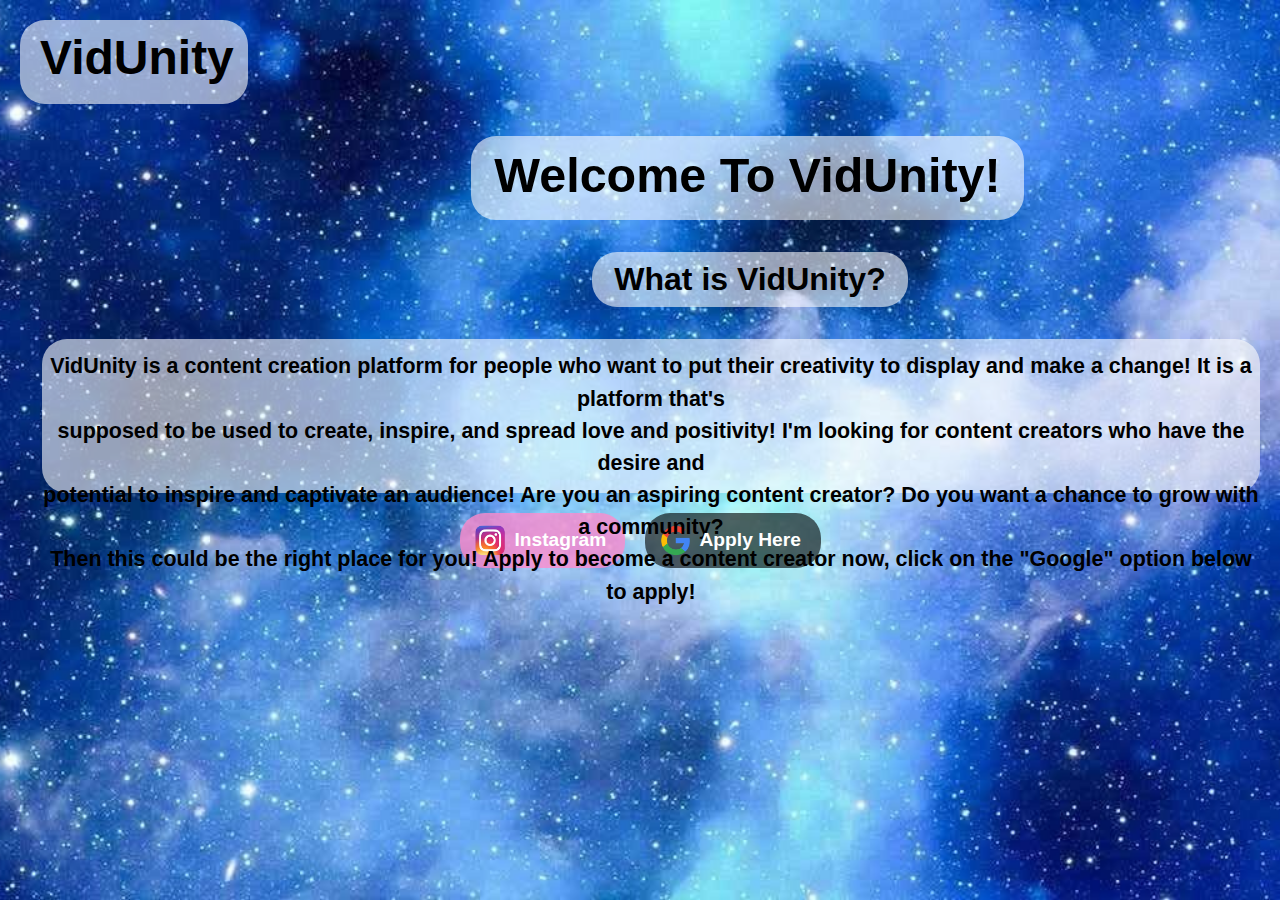
==== index.html @ 512687b1 "Add files via upload" ====
<!DOCTYPE html>
<html lang="en-US">
<head>
  <meta charset="UTF-8">
  <meta name="viewport" content="width=device-width, initial-scale=1">
  <meta name="robots" content="max-image-preview:large">
  <title>VidUnity</title>

  <!-- Link to the extracted CSS file -->
  <link rel="stylesheet" href="style.css">
</head>

<body class="home">

  <div class="site-blocks">
    <div class="background_image" style="background-image:url('Images/Blue\ Aesthetic\ Background.jpg'); background-size:cover;">

        <div class="branding">
          <h1 class="site-title"><a href="index.html">VidUnity</a></h1>
        </div>

        <nav class="site-navigation">
          <ul class="menu">
            <li class="menu-item"><a href="index.html">Home</a></li>
            <!-- Additional menu items -->
          </ul>
        </nav>

        <main>
          <section class="intro">
            <div class="welcome"><h1><div class="welcome_text">Welcome To VidUnity!</div></h1></div>
            <h3><div class="what_is_vidunity">What is VidUnity?</div></h3>
            <p><b>VidUnity is a content creation platform for people who want to put their creativity to display and make a change!
              It is a platform that's <br> supposed to be used to create, inspire, and spread love and positivity! I'm looking for
              content creators who have the desire and <br> potential to inspire and captivate an audience! Are you an aspiring
              content creator? Do you want a chance to grow with a community? <br> Then this could be the right place for you! Apply
              to become a content creator now, click on the "Google" option below to apply!</b>
            </p>
          </section>
    
          <section class="social-links">
            <ul>
              <li class="instagram"><a href="https://www.instagram.com/aadya_deshbhakt" target="_blank"><img src="Images/Insta Icon.png" class="insta_icon"><b>Instagram</b></a></li>
              <li class="google"><a href="https://forms.gle/xAC3JirNxFu31mDp6" target="_blank"><img src="Images/google-icon.png" class="google_icon"><b>Apply Here</b></a></li>
            </ul>
          </section>
        </main>

      </div>
    </div>

    <footer>
      <h5>A Website By Aadya</h5>
    </footer>

  </div>
</body>
</html>
---- style.css ----
/* General body styles */
body {
    font-family: 'Public Sans', sans-serif;
    margin: 0;
    padding: 0;
    background-color: #171bff;
    overflow-x: hidden;
  }
  
  a{
    color: #ffffff;
    text-decoration: none;
  }
  
  /* Fullscreen background with flexible content alignment */
  .background_image {
    background-size: cover;
    background-position: center;
    background-repeat: no-repeat;
    height: 100vh; /* Fullscreen height */
    display: flex;
    flex-direction: column;
    /* justify-content: center; (Vertically center content)
    align-items: center;     (Horizontally center content)
    text-align: center; */
    padding: 20px;
    box-sizing: border-box;
  }

  .branding{
    background-color: #ffffff96;
    max-width: 228px;
    max-height: 84px;
    border-radius: 25px;
  }
  
  /* Header content styles */
  .site-title {
    font-size: 3rem;
    color: #000000;
    margin-left: 20px;
    margin-top: 10px;
    font-family: 'Montserrat', sans-serif;
  }
  
  .site-title a {
    text-decoration: none;
    color: inherit;
  }
  
  .site-navigation {
    margin-top: -72px;
    /*margin-left: 1200px;*/
    display: none;
  }
  
  .menu {
    list-style-type: none;
    padding: 0;
    display: flex;
    justify-content: center;
  }
  
  .menu-item a {
    text-decoration: none;
    color: #000000;
    font-size: 1.2rem;
    font-family: 'Poppins', sans-serif;
  }
  
  /* Intro section */
  .intro {
    margin-top: 20px;
    color: #000000;
    align-items: center;
    text-align: center;
  }
  
  .intro h1 {
    font-size: 3.03rem;
    margin-bottom: 10px;
    margin-left: 451px;
    background-color: #ffffff96;
    max-width: 553px;
    height: 84px;
    border-radius: 25px;
  }
  .welcome_text{
    position: relative;
    top: 11px;
  }
  .intro h3 {
    font-size: 2rem;
    margin-left: 572px;
    background-color: #ffffff96;
    max-width: 316px;
    height: 55px;
    border-radius: 25px;
  }
  .what_is_vidunity{
    position: relative;
    top: 9px;
  }
  
  .intro p {
    font-size: 1.34rem;
    line-height: 1.5;
    margin-bottom: 20px;
    max-width: 1422px;
    height: 154px;
    margin-left: 22px;
    background-color: #ffffff96;
    border-radius: 25px;
  }
  .intro b{
    position: relative;
    top: 11px;
  }
  
  /* Social Links */
  .social-links ul {
    list-style-type: none;
    padding: 0;
    display: flex;
    justify-content: center;
  }
  
  .social-links li {
    margin: 0 10px;
    font-size: 1.2rem;
  }

  .instagram{
    background-color: #ff8accc6;
    width: 165px;
    height: 55px;
    border-radius: 25px;
  }
  .instagram b{
    padding-left: 8px;
    position: relative;
    bottom: 11px;
  }
  .insta_icon{
    width: 33px;
    padding-left: 14px;
    padding-top: 11px;
  }

  .google{
    background-color: #0000009b;
    width: 176px;
    height: 55px;
    border-radius: 25px;
  }
  .google b{
    padding-left: 8px;
    position: relative;
    bottom: 11px;
  }
  .google_icon{
    width: 33px;
    padding-left: 14px;
    padding-top: 11px;
  }
  
  /* Footer */
  footer {
    display: none;
    text-align: center;
    padding: 20px;
    background-color: #333;
    color: #fff;
    font-family: 'Public Sans', sans-serif;
  }
  
  /* Align and layout styles */
  .aligncenter {
    justify-content: center;
    margin-left: auto;
    margin-right: auto;
  }
  
  .is-layout-constrained {
    max-width: 1200px;
    margin: 0 auto;
  }
  
  .is-layout-flex {
    display: flex;
    flex-wrap: wrap;
  }
  
  /* Font and typography adjustments */
  .has-large-font-size {
    font-size: 24px !important;
  }
  
  .has-small-font-size {
    font-size: 14px !important;
  }
  
  /* Additional layout and alignment tweaks */
  .has-text-align-center {
    text-align: center;
  }
  
  .is-layout-flow > .alignleft {
    float: left;
    margin-right: 2em;
  }
  
  .is-layout-flow > .alignright {
    float: right;
    margin-left: 2em;
  }
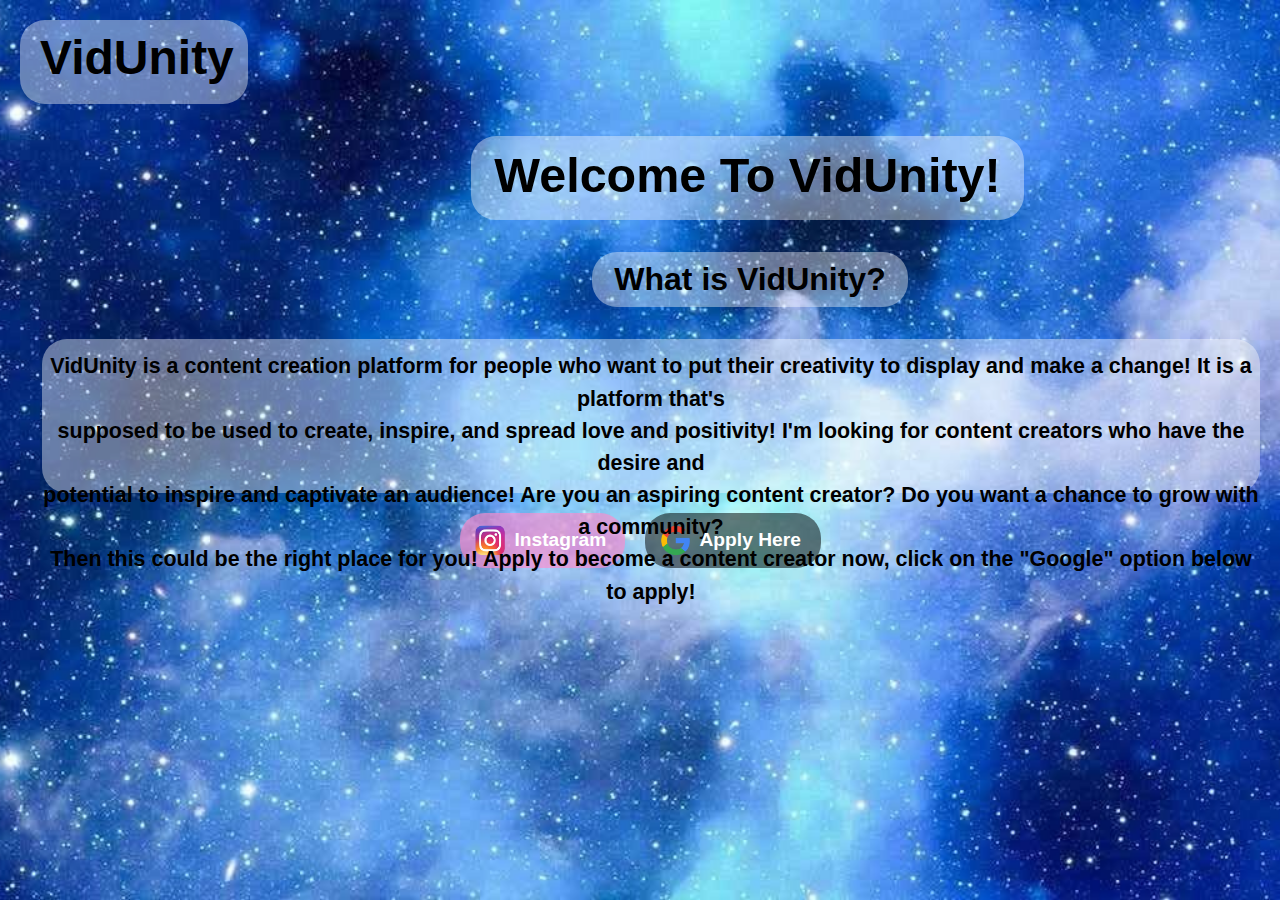
==== commit 3b03c32e: "Update index.html" ====
--- a/index.html
+++ b/index.html
@@ -13,7 +13,7 @@
 <body class="home">
 
   <div class="site-blocks">
-    <div class="background_image" style="background-image:url('Images/Blue\ Aesthetic\ Background.jpg'); background-size:cover;">
+    <div class="background_image" style="background-image:url('images/Blue\ Aesthetic\ Background.jpg'); background-size:cover;">
 
         <div class="branding">
           <h1 class="site-title"><a href="index.html">VidUnity</a></h1>
@@ -40,8 +40,8 @@
     
           <section class="social-links">
             <ul>
-              <li class="instagram"><a href="https://www.instagram.com/aadya_deshbhakt" target="_blank"><img src="Images/Insta Icon.png" class="insta_icon"><b>Instagram</b></a></li>
-              <li class="google"><a href="https://forms.gle/xAC3JirNxFu31mDp6" target="_blank"><img src="Images/google-icon.png" class="google_icon"><b>Apply Here</b></a></li>
+              <li class="instagram"><a href="https://www.instagram.com/aadya_deshbhakt" target="_blank"><img src="images/Insta Icon.png" class="insta_icon"><b>Instagram</b></a></li>
+              <li class="google"><a href="https://forms.gle/xAC3JirNxFu31mDp6" target="_blank"><img src="images/google-icon.png" class="google_icon"><b>Apply Here</b></a></li>
             </ul>
           </section>
         </main>
--- a/style.css
+++ b/style.css
@@ -1,10 +1,10 @@
 /* General body styles */
 body {
-    font-family: 'Public Sans', sans-serif;
     margin: 0;
     padding: 0;
     background-color: #171bff;
     overflow-x: hidden;
+    font-family: Arial, Helvetica, sans-serif;
   }
   
   a{
@@ -28,7 +28,7 @@
   }
 
   .branding{
-    background-color: #ffffff96;
+    background-color: #ffffff66;
     max-width: 228px;
     max-height: 84px;
     border-radius: 25px;
@@ -40,7 +40,6 @@
     color: #000000;
     margin-left: 20px;
     margin-top: 10px;
-    font-family: 'Montserrat', sans-serif;
   }
   
   .site-title a {
@@ -64,8 +63,6 @@
   .menu-item a {
     text-decoration: none;
     color: #000000;
-    font-size: 1.2rem;
-    font-family: 'Poppins', sans-serif;
   }
   
   /* Intro section */
@@ -80,7 +77,7 @@
     font-size: 3.03rem;
     margin-bottom: 10px;
     margin-left: 451px;
-    background-color: #ffffff96;
+    background-color: #ffffff66;
     max-width: 553px;
     height: 84px;
     border-radius: 25px;
@@ -92,7 +89,7 @@
   .intro h3 {
     font-size: 2rem;
     margin-left: 572px;
-    background-color: #ffffff96;
+    background-color: #ffffff66;
     max-width: 316px;
     height: 55px;
     border-radius: 25px;
@@ -109,7 +106,7 @@
     max-width: 1422px;
     height: 154px;
     margin-left: 22px;
-    background-color: #ffffff96;
+    background-color: #ffffff66;
     border-radius: 25px;
   }
   .intro b{
@@ -131,7 +128,7 @@
   }
 
   .instagram{
-    background-color: #ff8accc6;
+    background-color: #ff8acca4;
     width: 165px;
     height: 55px;
     border-radius: 25px;
@@ -148,7 +145,7 @@
   }
 
   .google{
-    background-color: #0000009b;
+    background-color: #00000083;
     width: 176px;
     height: 55px;
     border-radius: 25px;
@@ -171,7 +168,6 @@
     padding: 20px;
     background-color: #333;
     color: #fff;
-    font-family: 'Public Sans', sans-serif;
   }
   
   /* Align and layout styles */
@@ -214,4 +210,4 @@
     float: right;
     margin-left: 2em;
   }
-  +  
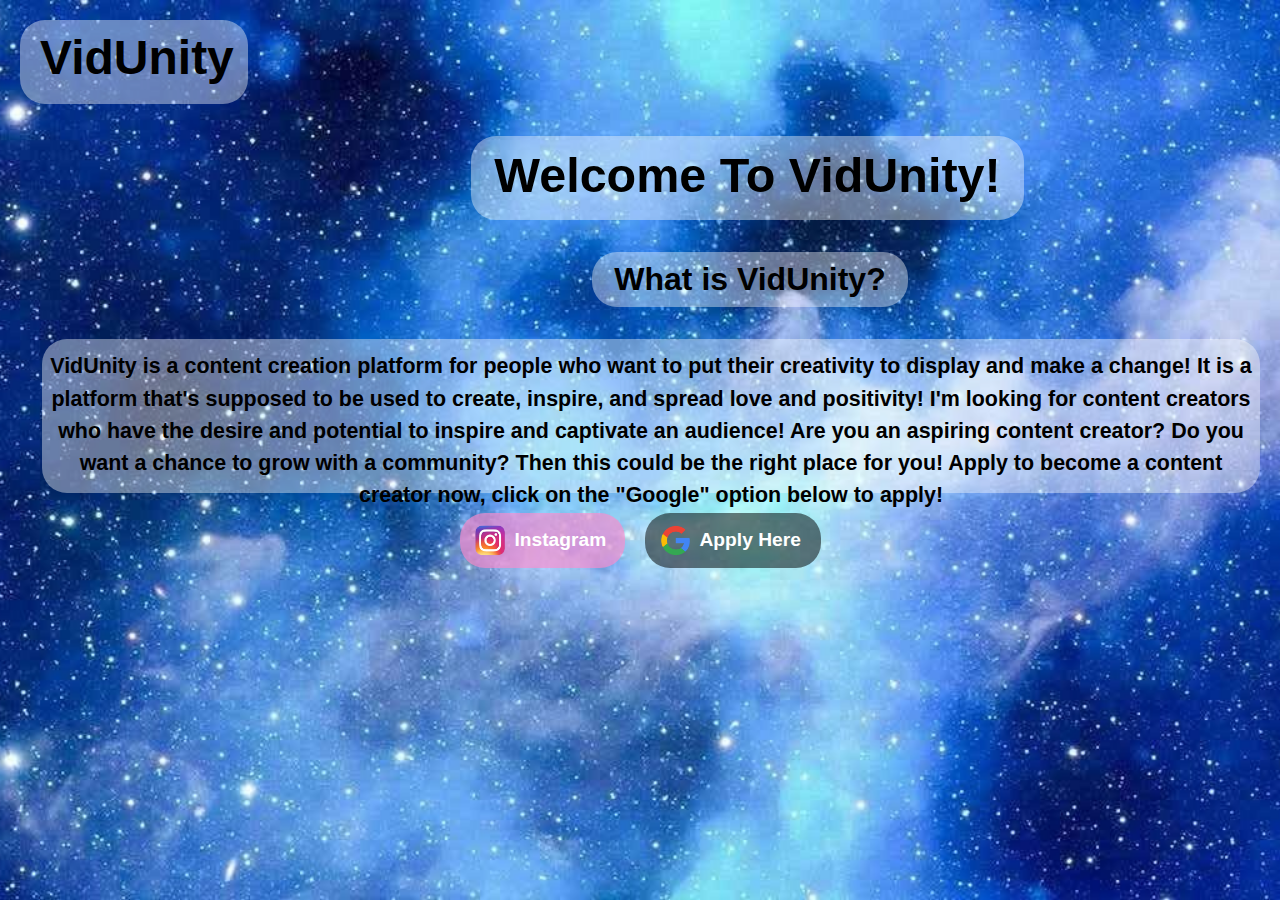
==== commit fef7b12e: "Update index.html" ====
--- a/index.html
+++ b/index.html
@@ -30,12 +30,14 @@
           <section class="intro">
             <div class="welcome"><h1><div class="welcome_text">Welcome To VidUnity!</div></h1></div>
             <h3><div class="what_is_vidunity">What is VidUnity?</div></h3>
-            <p><b>VidUnity is a content creation platform for people who want to put their creativity to display and make a change!
-              It is a platform that's <br> supposed to be used to create, inspire, and spread love and positivity! I'm looking for
-              content creators who have the desire and <br> potential to inspire and captivate an audience! Are you an aspiring
-              content creator? Do you want a chance to grow with a community? <br> Then this could be the right place for you! Apply
-              to become a content creator now, click on the "Google" option below to apply!</b>
-            </p>
+            <div class="VidUnity_description">
+              <p><b>VidUnity is a content creation platform for people who want to put their creativity to display and make a change!
+                It is a platform that's supposed to be used to create, inspire, and spread love and positivity! I'm looking for
+                content creators who have the desire and potential to inspire and captivate an audience! Are you an aspiring
+                content creator? Do you want a chance to grow with a community? Then this could be the right place for you! Apply
+                to become a content creator now, click on the "Google" option below to apply!</b>
+              </p>
+            </div>
           </section>
     
           <section class="social-links">
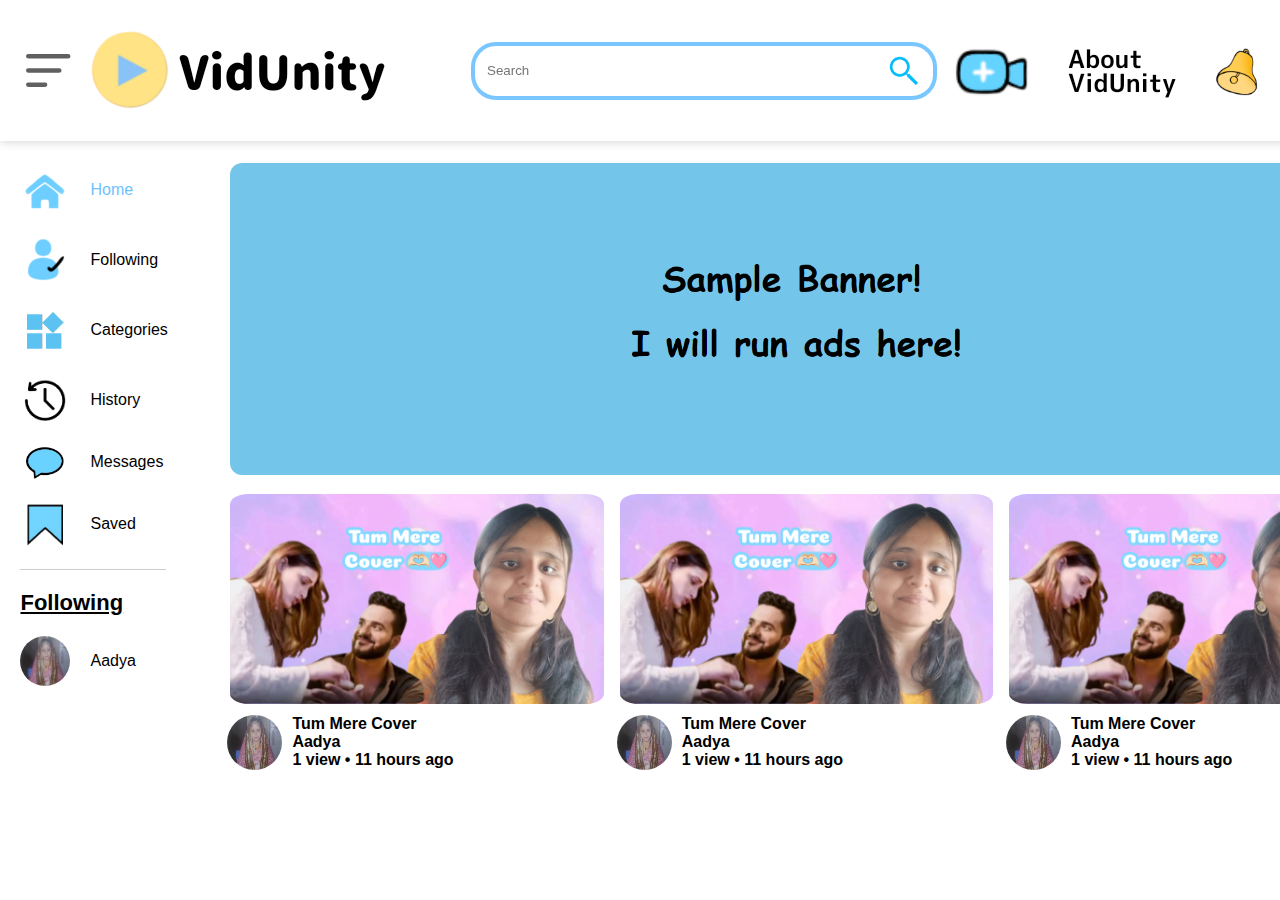
==== commit 76705383: "Update and rename home - Copy.html to index.html" ====
--- a/index.html
+++ b/index.html
@@ -1,60 +1,89 @@
 <!DOCTYPE html>
-<html lang="en-US">
+<html lang="en">
 <head>
-  <meta charset="UTF-8">
-  <meta name="viewport" content="width=device-width, initial-scale=1">
-  <meta name="robots" content="max-image-preview:large">
-  <title>VidUnity</title>
-
-  <!-- Link to the extracted CSS file -->
-  <link rel="stylesheet" href="style.css">
+    <meta charset="UTF-8">
+    <meta name="viewport" content="width=device-width, initial-scale=1.0">
+    <title> VidUnity </title>
+    <link rel="stylesheet" href="home.css">
 </head>
-
-<body class="home">
-
-  <div class="site-blocks">
-    <div class="background_image" style="background-image:url('images/Blue\ Aesthetic\ Background.jpg'); background-size:cover;">
-
-        <div class="branding">
-          <h1 class="site-title"><a href="index.html">VidUnity</a></h1>
+<body>
+    <nav class="flex-div">
+        <div class="nav-left flex-div">
+            <img src="images/menu.png" class="menu-icon">
+            <img src="images/VidUnity Logo.png" class="vidunity-logo">
         </div>
-
-        <nav class="site-navigation">
-          <ul class="menu">
-            <li class="menu-item"><a href="index.html">Home</a></li>
-            <!-- Additional menu items -->
-          </ul>
-        </nav>
-
-        <main>
-          <section class="intro">
-            <div class="welcome"><h1><div class="welcome_text">Welcome To VidUnity!</div></h1></div>
-            <h3><div class="what_is_vidunity">What is VidUnity?</div></h3>
-            <div class="VidUnity_description">
-              <p><b>VidUnity is a content creation platform for people who want to put their creativity to display and make a change!
-                It is a platform that's supposed to be used to create, inspire, and spread love and positivity! I'm looking for
-                content creators who have the desire and potential to inspire and captivate an audience! Are you an aspiring
-                content creator? Do you want a chance to grow with a community? Then this could be the right place for you! Apply
-                to become a content creator now, click on the "Google" option below to apply!</b>
-              </p>
+        <div class="nav-middle flex-div">
+            <div class="search-box flex-div">
+                <input type="text" placeholder="Search">
+                <img src="images/search icon.png" class="search-icon">
             </div>
-          </section>
-    
-          <section class="social-links">
-            <ul>
-              <li class="instagram"><a href="https://www.instagram.com/aadya_deshbhakt" target="_blank"><img src="images/Insta Icon.png" class="insta_icon"><b>Instagram</b></a></li>
-              <li class="google"><a href="https://forms.gle/xAC3JirNxFu31mDp6" target="_blank"><img src="images/google-icon.png" class="google_icon"><b>Apply Here</b></a></li>
-            </ul>
-          </section>
-        </main>
-
-      </div>
+        </div>
+        <div class="nav-right flex-div">
+            <img src="images/Submit Video Icon.png" class="submit-video-icon">
+            <img src="images/About VidUnity.png" class="about-vidunity">
+            <img src="images/Notification Bell.png" class="notification-bell">
+            <img src="images/Blue Blank PFP.png" class="user-icon">
+        </div>
+    </nav>
+    <!-- ---------------- sidebar---------- -->
+    <div class="sidebar">
+        <div class="shortcut-links">
+            <a href=""><img src="images/Home Icon.png" class="home-icon"><p>Home</p></a>
+            <a href=""><img src="images/Following List Icon.png" class="Following"><p>Following</p></a>
+            <a href=""><img src="images/Categories.png" class="Categories"><p>Categories</p></a>
+            <a href=""><img src="images/History.png" class="History"><p>History</p></a>
+            <a href=""><img src="images/Messages.png" class="Messages"><p>Messages</p></a>
+            <a href=""><img src="images/Saved.png" class="Saved"><p>Saved</p></a>
+            <hr>
+        </div>
+        <div class="following-list">
+            <h3><u> Following </u></h3>
+            <a href=""><img src="images/Aadya.jpg" class="Aadya"><p>Aadya</p></a>
+        </div>
     </div>
 
-    <footer>
-      <h5>A Website By Aadya</h5>
-    </footer>
+    <!-- --------- main ---------->
+    <div class="container">
+        <div class="banner">
+            <a href=""><img src="images/Sample Banner.png" class="banner_img"></a>
+        </div>
+        <div class="videos-container">
+            <div class="video-details">
+                <a href=""><img src="images/Tum Mere Thumbnail.png" class="thumbnail"></a>
+                <div class="flex-div">
+                    <a href=""><img src="images/Aadya.jpg" class="channel-icon"></a>
+                    <div class="video-info">
+                        <a href=""><b><p>Tum Mere Cover</p></a>
+                        <a href=""><p>Aadya</p></a>
+                        <p>1 view &bull; 11 hours ago</p></b>
+                    </div>
+                </div>
+            </div>
+            <div class="video-details">
+                <a href=""><img src="images/Tum Mere Thumbnail.png" class="thumbnail"></a>
+                <div class="flex-div">
+                    <a href=""><img src="images/Aadya.jpg" class="channel-icon"></a>
+                    <div class="video-info">
+                        <a href=""><b><p>Tum Mere Cover</p></a>
+                        <a href=""><p>Aadya</p></a>
+                        <p>1 view &bull; 11 hours ago</p></b>
+                    </div>
+                </div>
+            </div>
+            <div class="video-details">
+                <a href=""><img src="images/Tum Mere Thumbnail.png" class="thumbnail"></a>
+                <div class="flex-div">
+                    <a href=""><img src="images/Aadya.jpg" class="channel-icon"></a>
+                    <div class="video-info">
+                        <a href=""><b><p class="video-title">Tum Mere Cover</p></a>
+                        <a href=""><p class="channel-name">Aadya</p></a>
+                        <p>1 view &bull; 11 hours ago</p></b>
+                    </div>
+                </div>
+            </div>
+        </div>
+    </div>
 
-  </div>
+    <script src="script.js"></script>
 </body>
 </html>
--- a/home.css
+++ b/home.css
@@ -0,0 +1,754 @@
+*{
+    margin: 0;
+    padding: 0;
+    font-family: 'poppins', sans-serif;
+    box-sizing: border-box;
+}
+body{
+    overflow-x: hidden;
+}
+a{
+    text-decoration: none;
+    color: #000000;
+}
+img{
+    cursor: pointer;
+}
+.flex-div{
+    display: flex;
+    align-items: center;
+}
+nav{
+    padding: 10px 2%;
+    justify-content: space-between;
+    box-shadow: 0 0 10px rgba(0, 0, 0, 0.2);
+    background: #ffffff;
+    position: sticky;
+    top: 0;
+    z-index: 10;
+}
+.nav-right img{
+    margin-right: 0px;
+}
+.submit-video-icon{
+    width: 110px;
+}
+.user-icon{
+    width: 64px;
+    border-radius: 50px;
+}
+.notification-bell{
+    width: 100px;
+}
+.nav-middle img{
+    width: 34px;
+}
+.nav-middle .search-box{
+    border: 4px solid #7AC7FF;
+    padding: 8px 12px;
+    border-radius: 25px;
+}
+.nav-middle .search-box input{
+    width: 400px;
+    border: 0;
+    outline: 0;
+    background: transparent;
+}
+/* -------sidebar------------- */
+.sidebar{
+    width: 15%;
+    height: 100vh;
+    position: fixed;
+    top: 0;
+    padding-left: 1.6%;
+    padding-top: 165px;
+    background: #ffffff;
+}
+.sidebar .home-icon{
+    width: 50px;
+}
+.sidebar .Following{
+    width: 50px;
+}
+.sidebar .Categories{
+    width: 50px;
+}
+.sidebar .History{
+    width: 50px;
+}
+.sidebar .Messages{
+    width: 50px;
+}
+.sidebar .Saved{
+    width: 50px;
+}
+.shortcut-links a img{
+    width: 20px;
+    margin-right: 20px;
+}
+.shortcut-links a{
+    display: flex;
+    align-items: center;
+    margin-bottom: 20px;
+    width: fit-content;
+    flex-wrap: wrap;
+}
+.shortcut-links a:first-child{
+    color: #6ec2ff;
+}
+.sidebar hr{
+    border: 0;
+    height: 1px;
+    background: #ccc;
+    width: 85%;
+}
+.following-list h3{
+    font-size: 22px;
+    margin: 20px 0;
+    color: #000000;
+    font-family: cursive;
+}
+.following-list a{
+    display: flex;
+    align-items: center;
+    margin-bottom: 20px;
+    width: fit-content;
+    flex-wrap: wrap;
+}
+.following-list a img{
+    width: 50px;
+    border-radius: 50px;
+    margin-right: 20px;
+}
+.moving-sidebar{
+    width: 6.6%;
+}
+.moving-sidebar a p{
+    display: none;
+}
+.moving-sidebar h3{
+    display: none;
+}
+.moving-sidebar hr{
+    margin-bottom: 20px;
+}
+/* ----------- main --------- */
+.container{
+    background: transparent;
+    padding-left: 17%;
+    padding-right: 2%;
+    padding-top: 22px;
+    padding-bottom: 22px;
+}
+.large-container{
+    padding-left: 7%;
+}
+.banner img{
+    width: 100%;
+    border-radius: 12px;
+}
+.moving-banner{
+    position: relative;
+}
+.videos-container{
+    display: grid;
+    grid-template-columns: repeat(auto-fit, minmax(250px, 1fr));
+    grid-column-gap: 16px;
+    grid-row-gap: 30px;
+    margin-top: 15px;
+}
+.video-details .thumbnail{
+    width: 100%;
+    border-radius: 5%;
+}
+.video-details .flex-div{
+    align-items: flex-start;
+    margin-top: 7px;
+}
+.video-details .flex-div img{
+    width: 55px;
+    border-radius: 50px;
+    margin-right: 10px;
+    margin-left: -3px;
+}
+
+@media only screen and (max-width: 399px){
+    .flex-div{
+        width: 140% !important;
+    }
+    .flex-div .nav-left{
+        position: relative;
+        left: 5.5%;
+    }
+    .flex-div .nav-middle{
+        position: relative;
+        left: 5.5%;
+    }
+    .flex-div .nav-right{
+        position: relative;
+        left: 5.5%;
+    }
+    .menu-icon{
+        display: none;
+    }
+    .sidebar{
+        display: none;
+    }
+    .container, .large-container{
+        width: 132% !important;
+        padding-right: 25%;
+    }
+    .about-vidunity{
+        display: none;
+    }
+    .nav-middle .search-box input{
+        width: 110px;
+        height: 22px;
+        position: relative;
+        left: 6%;
+    }
+    .nav-right .submit-video-icon{
+        display: none;
+    }
+    .nav-right .notification-bell{
+        display: none;
+    }
+    .vidunity-logo{
+        width: 108%;
+        padding-right: 6%;
+    }
+    .nav-middle .search-box{
+        padding-left: 6%;
+        border: 3.3px solid #7AC7FF;
+        position: relative;
+        left: 6%;
+    }
+    .nav-right .user-icon{
+        width: 33%;
+        position: relative;
+        left: 30%;
+        border-radius: 50%;
+    }
+    .video-details .thumbnail{
+        width: 132%;
+        border-radius: 6.25%;
+        position: relative;
+        right: 12%;
+    }
+    .video-details .flex-div{
+        position: relative;
+        right: 12%;
+    }
+    .banner{
+        position: relative;
+    }
+    .video-details .flex-div{
+        position: relative;
+        top: 6px;
+    }
+}
+@media only screen and (min-width: 400px) and (max-width: 499px){
+    .flex-div .nav-left{
+        position: relative;
+        left: 5.5%;
+    }
+    .flex-div .nav-middle{
+        position: relative;
+        left: 5.5%;
+    }
+    .flex-div .nav-right{
+        position: relative;
+        left: 5.5%;
+    }
+    .menu-icon{
+        display: none;
+    }
+    .sidebar{
+        display: none;
+    }
+    .container, .large-container{
+        padding-right: 25%;
+    }
+    .about-vidunity{
+        display: none;
+    }
+    .nav-middle .search-box input{
+        width: 110px;
+        height: 22px;
+        position: relative;
+        left: 6%;
+    }
+    .nav-right .submit-video-icon{
+        display: none;
+    }
+    .nav-right .notification-bell{
+        display: none;
+    }
+    .vidunity-logo{
+        width: 108%;
+        padding-right: 6%;
+    }
+    .nav-middle .search-box{
+        padding-left: 6%;
+        border: 3.3px solid #7AC7FF;
+        position: relative;
+        left: 6%;
+    }
+    .nav-right .user-icon{
+        width: 33%;
+        position: relative;
+        left: 30%;
+        border-radius: 50%;
+    }
+    .video-details .thumbnail{
+        width: 132%;
+        border-radius: 6.25%;
+        position: relative;
+        right: 12%;
+    }
+    .video-details .flex-div{
+        position: relative;
+        right: 12%;
+        top: 6px;
+    }
+    .banner{
+        width: 132%;
+        position: relative;
+        right: 12%;
+    }
+}
+@media only screen and (min-width: 500px) and (max-width: 599px){
+    .flex-div .nav-left{
+        position: relative;
+        left: 5.5%;
+    }
+    .flex-div .nav-middle{
+        position: relative;
+        left: 5.5%;
+    }
+    .flex-div .nav-right{
+        position: relative;
+        left: 5.5%;
+    }
+    .menu-icon{
+        display: none;
+    }
+    .sidebar{
+        display: none;
+    }
+    .container, .large-container{
+        padding-right: 25%;
+    }
+    .about-vidunity{
+        display: none;
+    }
+    .nav-middle .search-box input{
+        width: 110px;
+        height: 22px;
+        position: relative;
+        left: 6%;
+    }
+    .nav-right .submit-video-icon{
+        display: none;
+    }
+    .nav-right .notification-bell{
+        display: none;
+    }
+    .vidunity-logo{
+        width: 108%;
+        padding-right: 6%;
+    }
+    .nav-middle .search-box{
+        padding-left: 6%;
+        border: 3.3px solid #7AC7FF;
+        position: relative;
+        left: 6%;
+    }
+    .nav-right .user-icon{
+        width: 33%;
+        position: relative;
+        left: 30%;
+        border-radius: 50%;
+    }
+    .video-details .thumbnail{
+        width: 132% !important;
+        border-radius: 6.25%;
+        position: relative;
+        right: 12%;
+    }
+    .video-details .flex-div{
+        position: relative;
+        right: 12%;
+        top: 6px;
+    }
+    .banner{
+        width: 132%;
+        position: relative;
+        right: 12%;
+    }
+}
+@media only screen and (max-width: 600px){
+    .flex-div .nav-left{
+        position: relative;
+        left: 5.5%;
+    }
+    .flex-div .nav-middle{
+        position: relative;
+        left: 5.5%;
+    }
+    .flex-div .nav-right{
+        position: relative;
+        left: 5.5%;
+    }
+    .menu-icon{
+        display: none;
+    }
+    .sidebar{
+        display: none;
+    }
+    .container, .large-container{
+        padding-right: 25%;
+    }
+    .about-vidunity{
+        display: none;
+    }
+    .nav-middle .search-box input{
+        width: 110px;
+        height: 22px;
+        position: relative;
+        left: 6%;
+    }
+    .nav-right .submit-video-icon{
+        display: none;
+    }
+    .nav-right .notification-bell{
+        display: none;
+    }
+    .vidunity-logo{
+        width: 108%;
+        padding-right: 6%;
+    }
+    .nav-middle .search-box{
+        padding-left: 6%;
+        border: 3.3px solid #7AC7FF;
+        position: relative;
+        left: 12% !important;
+    }
+    .nav-right .user-icon{
+        width: 28% !important;
+        position: relative;
+        left: 30%;
+        border-radius: 50%;
+    }
+    .video-details .thumbnail{
+        width: 132% !important;
+        border-radius: 6.25%;
+        position: relative;
+        right: 12%;
+    }
+    .video-details .flex-div{
+        position: relative;
+        right: 12%;
+        top: 6px;
+    }
+    .banner{
+        width: 132%;
+        position: relative;
+        right: 12%;
+    }
+}
+@media only screen and (max-width: 700px){
+    .flex-div .nav-left{
+        position: relative;
+        left: 5.5%;
+    }
+    .flex-div .nav-middle{
+        position: relative;
+        left: 5.5%;
+    }
+    .flex-div .nav-right{
+        position: relative;
+        left: 5.5%;
+    }
+    .menu-icon{
+        display: none;
+    }
+    .sidebar{
+        display: none;
+    }
+    .container, .large-container{
+        padding-right: 25%;
+    }
+    .about-vidunity{
+        display: none;
+    }
+    .nav-middle .search-box input{
+        width: 110px;
+        height: 22px;
+        position: relative;
+        left: 6%;
+    }
+    .nav-right .submit-video-icon{
+        display: none;
+    }
+    .nav-right .notification-bell{
+        display: none;
+    }
+    .vidunity-logo{
+        width: 108%;
+        padding-right: 6%;
+    }
+    .nav-middle .search-box{
+        padding-left: 6%;
+        border: 4px solid #7AC7FF;
+        position: relative;
+        left: 12%;
+    }
+    .nav-right .user-icon{
+        width: 25%;
+        position: relative;
+        left: 30%;
+        border-radius: 50%;
+    }
+    .video-details .thumbnail{
+        width: 143% !important;
+        border-radius: 6.25%;
+        position: relative;
+        right: 12%;
+    }
+    .video-details .flex-div{
+        position: relative;
+        right: 12%;
+        top: 6px;
+    }
+    .banner{
+        width: 143%;
+        position: relative;
+        right: 12%;
+    }
+}
+@media only screen and (min-width: 701px) and (max-width: 950px){
+    .flex-div .nav-left{
+        position: relative;
+        left: 5.5%;
+    }
+    .flex-div .nav-middle{
+        position: relative;
+        left: 5.5%;
+    }
+    .flex-div .nav-right{
+        position: relative;
+        left: 5.5%;
+    }
+    .menu-icon{
+        display: none;
+    }
+    .sidebar{
+        display: none;
+    }
+    .container, .large-container{
+        padding-right: 25%;
+        position: relative;
+        right: 14px;
+    }
+    .about-vidunity{
+        display: none;
+    }
+    .nav-middle .search-box input{
+        width: 110px;
+        height: 22px;
+        position: relative;
+        left: 6%;
+    }
+    .nav-right .submit-video-icon{
+        display: none;
+    }
+    .nav-right .notification-bell{
+        display: none;
+    }
+    .vidunity-logo{
+        width: 121%;
+    }
+    .nav-middle .search-box{
+        padding-left: 6%;
+        border: 4px solid #7AC7FF;
+        margin-left: 12%;
+        width: 550px;
+    }
+    .nav-right .user-icon{
+        width: 33%;
+        margin-left: 30%;
+        border-radius: 50%;
+    }
+    .videos-container{
+        display: grid;
+        grid-template-columns: repeat(auto-fit, minmax(250px, 1fr));
+        grid-column-gap: 32%;
+        grid-row-gap: 30px;
+        margin-top: 15px;
+    }
+    .video-details .thumbnail{
+        width: 143%;
+        border-radius: 6.25%;
+        position: relative;
+        right: 12%;
+    }
+    .video-details .flex-div{
+        position: relative;
+        right: 12%;
+        top: 6px;
+    }
+    .banner{
+        width: 143%;
+        position: relative;
+        right: 12%;
+    }
+}
+@media only screen and (min-width: 950px) and (max-width: 1006px){
+    body{
+        overflow-x: hidden;
+    }
+    .flex-div{
+        width: 134% !important;
+    }
+    .sidebar{
+        font-size: 121%;
+    }
+    .container, .large-container{
+        padding-left: 20% !important;
+        width: 117% !important;
+        font-size: 110%;
+    }
+    .large-container{
+        padding-left: 8% !important;
+        width: 115% !important;
+    }
+    .flex-div{
+        width: 110%;
+    }
+    .notification-bell{
+        padding-right: 3%;
+    }
+    .user-icon{
+        position: relative;
+        right: 3%;
+    }
+    .banner{
+        width: 117%;
+        margin-left: 3%;
+    }
+    .videos-container{
+        width: 117%;
+        margin-left: 3%;
+    }
+    .channel-icon{
+        width: 60px !important;
+    }
+}
+@media only screen and (min-width: 1006px) and (max-width:1100px){
+    body{
+        overflow-x: hidden;
+    }
+    .flex-div{
+        width: 128% !important;
+    }
+    .container, .large-container{
+        padding-left: 20% !important;
+        width: 110%;
+        font-size: 110%;
+    }
+    .large-container{
+        padding-left: 8% !important;
+    }
+    .flex-div{
+        width: 110%;
+    }
+    .notification-bell{
+        padding-right: 3%;
+    }
+    .user-icon{
+        position: relative;
+        right: 3%;
+    }
+    .sidebar{
+        font-size: 121%;
+    }
+    .banner{
+        width: 117%;
+        margin-left: 3%;
+    }
+    .videos-container{
+        width: 117%;
+        margin-left: 3%;
+    }
+    .channel-icon{
+        width: 66px !important;
+    }
+}
+@media only screen and (min-width: 1100px) and (max-width:1199px){
+    body{
+        overflow-x: hidden;
+    }
+    .flex-div{
+        width: 121% !important;
+    }
+    .container, .large-container{
+        padding-left: 20% !important;
+        width: 110%;
+    }
+    .large-container{
+        padding-left: 8% !important;
+    }
+    .flex-div{
+        width: 110%;
+    }
+    .notification-bell{
+        padding-right: 3%;
+    }
+    .user-icon{
+        position: relative;
+        right: 3%;
+    }
+    .banner{
+        width: 112%;
+        margin-left: 1%;
+    }
+    .videos-container{
+        width: 112%;
+        margin-left: 1%;
+    }
+}
+@media only screen and (max-width: 1500px){
+    body{
+        overflow-x: hidden;
+    }
+    .container, .large-container{
+        padding-left: 18%;
+        width: 110%;
+    }
+    .large-container{
+        padding-left: 8%;
+    }
+    .flex-div{
+        width: 110%;
+    }
+    .notification-bell{
+        padding-right: 3%;
+    }
+    .user-icon{
+        position: relative;
+        right: 3%;
+    }
+}
+@media only screen and (min-width:1529px) and (max-width: 1600px){
+    .flex-div{
+        width: 110%;
+    }
+    .container, .large-container{
+        padding-left: 18%;
+        width: 110%;
+    }
+    .large-container{
+        padding-left: 8%;
+    }
+}
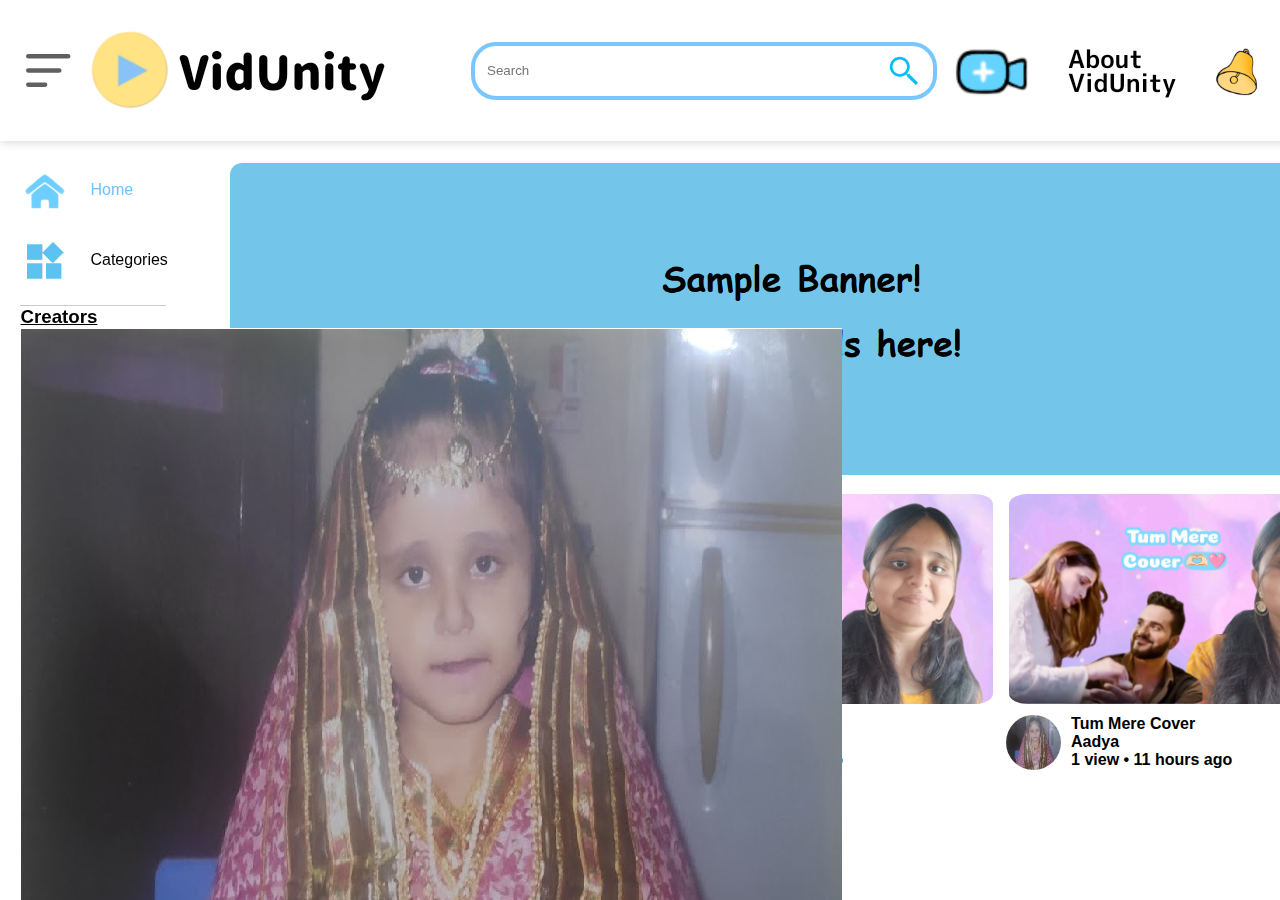
==== commit 90300cfb: "Update index.html" ====
--- a/index.html
+++ b/index.html
@@ -29,15 +29,15 @@
     <div class="sidebar">
         <div class="shortcut-links">
             <a href=""><img src="images/Home Icon.png" class="home-icon"><p>Home</p></a>
-            <a href=""><img src="images/Following List Icon.png" class="Following"><p>Following</p></a>
+           <!---<a href=""><img src="images/Following List Icon.png" class="Following"><p>Following</p></a>--->
             <a href=""><img src="images/Categories.png" class="Categories"><p>Categories</p></a>
-            <a href=""><img src="images/History.png" class="History"><p>History</p></a>
+            <!---<a href=""><img src="images/History.png" class="History"><p>History</p></a>
             <a href=""><img src="images/Messages.png" class="Messages"><p>Messages</p></a>
-            <a href=""><img src="images/Saved.png" class="Saved"><p>Saved</p></a>
+            <a href=""><img src="images/Saved.png" class="Saved"><p>Saved</p></a>--->
             <hr>
         </div>
-        <div class="following-list">
-            <h3><u> Following </u></h3>
+        <div class="creators-list">
+            <h3><u> Creators </u></h3>
             <a href=""><img src="images/Aadya.jpg" class="Aadya"><p>Aadya</p></a>
         </div>
     </div>
